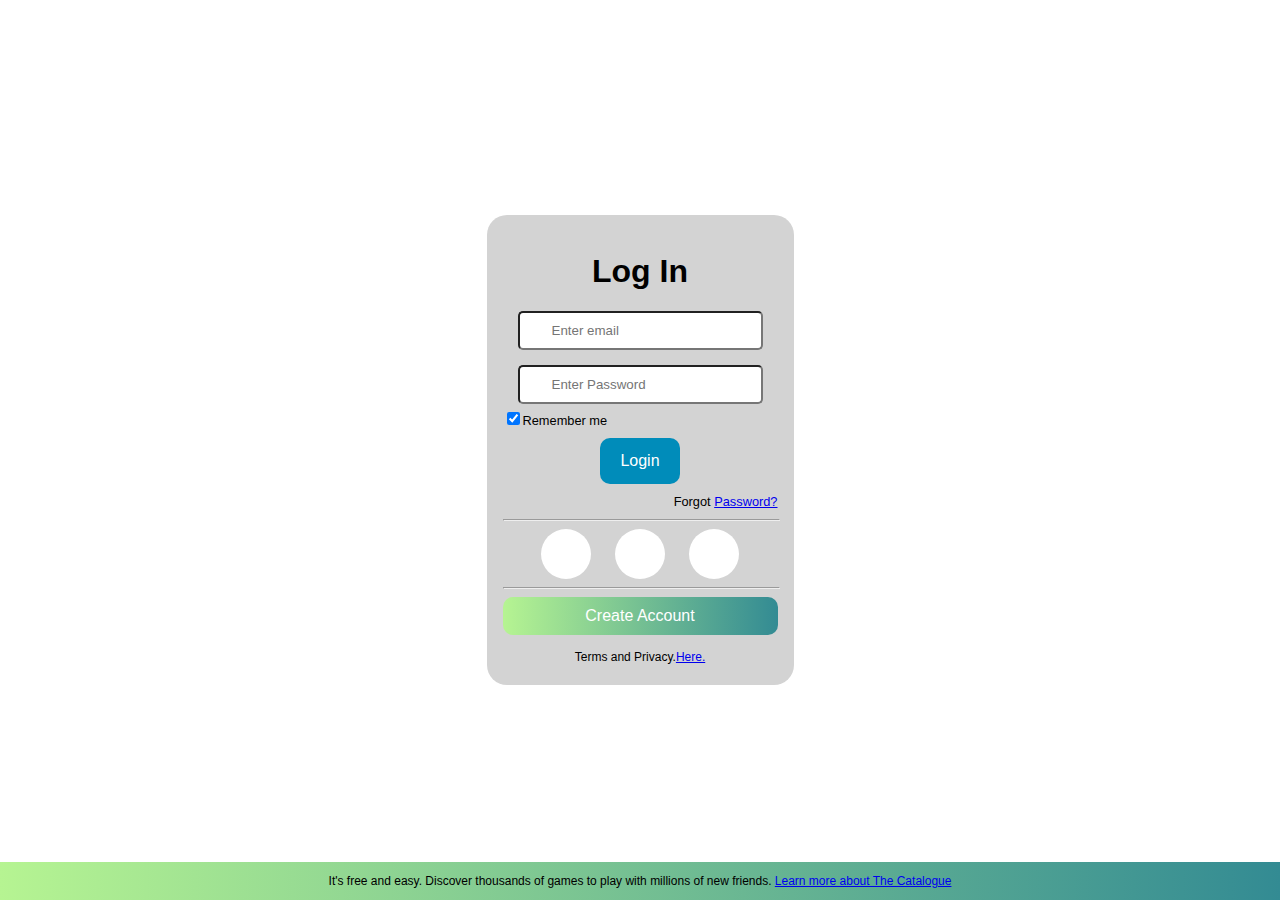
==== Index.html @ c984d410 "Update and rename Index.htm to Index.html" ====
<!DOCTYPE html>
<html lang="en-US">
<!--href na lng kulang-->
<head>
	<meta charset="UTF-8">
    <meta name="viewport" content="width=device-width, initial-scale=1.0">
    <link rel="stylesheet" href="final.css">
	<Title>The Catalogue</Title>
	<style>
		body{
			display: flex;
			box-sizing: border-box;
		}
		footer{
			background: linear-gradient(to right, rgb(182, 244, 146), rgb(51, 139, 147));
			position: fixed;
			left: 0;
			bottom: 0;
			width: 100%;
			color: black;
			text-align: center;s
		}
		footer p{
			font-size: 12px;
		}
	</style><s></s>
</head>
    <body>
		<form action="homepage.html">
			<div class="container">
				<h1>Log In</h1>
			    <input type="email" placeholder="Enter email" name="eml" required>
		   	    <input type="password" placeholder="Enter Password" name="pswrd" required>
   				<div class= chckbx>
   					<span><input type="checkbox" checked="checked" name="rem"><label>Remember me</label></div></span>
   			    <button type="submit">Login</button><br/>
   			    <div class="pswrd">
   			    	<span >Forgot <a href="#">Password?</a></div></span>
   				<hr width="100%">
		</form>    
				<button type="button" class="Facebook"><a href="#"></a></button>
			    <button type="button" class="Google"><a href="#"></a></button>
			    <button type="button" class="Github"><a href="#"></a></button>

			    <hr width="100%">

				<button type="button" class="createbtn">Create Account</button>
				<p class="tnp">Terms and Privacy.<a href="#">Here.</a></p>
			</div><br/>
		<footer class="ftr1">
			<p>It's free and easy. Discover thousands of games to play with millions of new friends. <a href="#">Learn more about The Catalogue</a></p>
		</footer>
    </body>
</html>
---- final.css ----
/*Log In part (first file)*/
body{
	font-family: Arial, Helvetica, sans-serif;
    align-items: center;
    justify-content: center;
    height: 100vh;
    margin: 0;
    padding:0;

/*background image*/
    background-image: url("finalbg.gif");
	background-repeat: no-repeat;
	background-attachment: fixed;
	background-size: 100% 100%;
	background-position: center;
}
/*needed*/
.topnav {
	border-radius: 10px;
	background: linear-gradient(to right, rgb(182, 244, 146), rgb(51, 139, 147));
	position: fixed;/*to have fixed menu para di magalaw yung nasa likod nya*/
	display: inline;
}
/*needed*/
.topnav #myLinks {
  display: none;
  background: linear-gradient(to right, rgb(182, 244, 146), rgb(51, 139, 147));
  width: 100px;
}

/*needed*/
.topnav a {
  color: white;
  text-decoration: none;
  font-size: 12px;
  display: block;
}
/*needed*/
.topnav a:hover {
	border-radius:10px;
	background-color: rgba(0, 0, 0, 0.5);
	width: 100%;
	height: 50px;
	color: white;
}
/*needed*/
.active1 {
}

input[type="email"],input[type="password"]{
    display: block;
    margin: 15px;
    padding: 10px 32px;
    text-align: left;
    border-radius: 5px;
}
.chckbx{
	text-align: left;
	font-size: 80%;
	margin-top: -10px;
	margin-bottom: 10px;;
}
h2{
	color: white;
	text-align: center;
	margin-bottom: 50px;
}
.container{
	background-color: lightgrey;
	border-radius: 20px;
	padding: 16px;
	text-align: center;
	flex-grow: 1;
	flex-basis: 200;
}
/*create account button*/
button {
  background-color: #008CBA; /*green*/
  border: none;
  color: white;
  padding: 14px 20px;
  text-align: center;
  text-decoration: none;
  display: inline-block;
  font-size: 16px;
  border-radius: 10px;
}
.pswrd{
	text-align: right;
	font-size: 80%;
	margin-top: 10px;
	margin-bottom: 10px;
}
.createbtn{
	width: auto;
	padding: 10px 18px;
	background: linear-gradient(to right, rgb(182, 244, 146), rgb(51, 139, 147));	overflow: hidden;
	width:100%;
}
.tnp{
	margin-top:15px;
	margin-bottom:5px;
	font-size: 12px;
}
.Google{
	background-color: white;
	background-image: url("GLogo.png");
	background-repeat: no-repeat;
	background-size: 50px;
	margin-left: 10px;
	margin-right: 10px;
	padding: 25px;
	display: inline-block;
	cursor: pointer;
	border-radius: 100%;
}
.Facebook{
	background-color:white;
	background-image: url("FbLogo.png");
	background-repeat: no-repeat;
	background-size: cover;
	margin-left: 10px;
	margin-right: 10px;
	padding: 25px;
	display: inline-block;
	cursor: pointer;
	border-radius: 100%;
}
.Github{
	background-color:white;
	background-image: url("GhLogo.png");
	background-repeat: no-repeat;
	background-size: cover;
	margin-left: 10px;
	margin-right: 10px;
	padding: 25px;
	display: inline-block;
	cursor: pointer;
	border-radius: 100%;
}
/*homepage part (second file)*/
@media screen and (max-width: 500px){
	header.a{
		float: none;
		display: block;
		text-align: left;
	}
	.header-right{
		float: none;
	}
}
.header{
	background: linear-gradient(to right, rgb(182, 244, 146), rgb(51, 139, 147));	overflow: hidden;
	padding: 10px;
	width: 100%;
	display: inline-flex;

}
.Menu{
	width: 20px;
	height: 20px;
	background-color: transparent;
	background-image: url("menubtn.png");
	background-repeat: no-repeat;
	background-size: cover;
	background-size: 100%;
}
.WebLogo{
	margin-right: auto;
	margin-left: auto;
	background-color:transparent;
	background-image: url("ctlg1.png");
	background-repeat: no-repeat;
	background-size: 20%;
	padding-left: 60px;
	cursor: pointer;
}
.header a{
	float: left; 
	text-decoration: none; 
	color: black;
	text-align: center;
	margin-top: 3px;
	padding: 10px;
	font-size: 15px; 
	line-height: 20px;
	border-radius: 4px;
}
.header a.active{
	background-color: dodgerblue;
	color: white;
}
.header-right{
	float: right;
}
.Profile{
	background-image: url(dp.jpg);
	background-repeat: no-repeat;
	background-size: cover;
	background-position: center;
	margin-left: 20px;
	padding-top: 10px;
	background-color:white;
	cursor: pointer;
	border-radius: 100%
}
/* Slideshow container */
.slideshow-container {
    position: relative;
    max-width: 800px;
    margin: auto;
    padding-top: 80px;

  }

.slideshow-container img {
	border-top-left-radius: 50px;
	border-bottom-right-radius: 50px;
    width: 100%;
    height: auto;
    position: relative;
    padding-top: 10px;
  }

.text {
	display: inline;
    position: absolute;
    top: 100px; /* Position text and background from the top */
    bottom: 20px;
    right: 20px; /* Align text and background color on the right side */
    width: 250px; /* Adjust the width of the background color */
    text-align: center; /* Align text to the center of the bg-color */
    color: white;
    background-color: rgba(0, 0, 0, 0.5); /* Dark grey with 50% transparency */
    padding: 20px;
    border-radius: 10px; /* Make the background square-shaped */
  }
.text{
  	font-size: 11px;
  }

/* Style the dots */
.dot-container {
    position: absolute;
    bottom: 20px;
    right: 20px;
    text-align: right;
  }

.dot {
    height: 10px;
    width: 10px;
    margin: 0 5px;
    background-color: gray;
    border-radius: 50%;
    display: inline-block;
    transition: background-color 0.3s ease;
  }

.dot.active {
    background-color: white;
 }

nav{
  display: flex;
  justify-content: center;
  align-items: center;
  margin-top: 10px;
  margin-bottom: 90px;
}

.center-nav ul {
	border-radius: 20px;
	background: linear-gradient(to right, rgb(182, 244, 146), rgb(51, 139, 147));
	list-style: none;
    padding: 10px;
    margin: 0px;
    display: inline-flex;
}

.center-nav li {
  margin: 0 20px; /* Adjust spacing between menu items */
}

.center-nav a {
  text-decoration: none;
  color: white;
  padding: 5px 10px;
  border-radius: 5px;
  transition: background-color 1.0s ease;
}

.center-nav a:hover {
	display: block;
	border-radius: 20px;
	background: linear-gradient(109.6deg, rgb(144, 6, 161) 53.7%, rgb(0, 212, 255) 100.2%);
}
.whole{
	flex-wrap: wrap;
}
.item{
	flex-grow: 1;
	flex-basis: 200;
}
/*in case if needed*/
.app-gallery {}

.app {
	display: flex;
    align-items: center;/* text in image alignment*/
    width: auto;
    height: auto;
    /*margin: TOP RIGHT BOTTOM LEFT*/
    margin: 10px 10px;
    padding-left:8px;
    border-bottom-right-radius: 30px;
    background-color: rgba(0, 0, 0, 0.7); /* Default background color */
}

.app img {
  width: 70px;  /* Adjust image width as needed */
  height: 70px; /* Adjust image height as needed */
  margin: 9px;
}
.vl {
  border-left: 3px solid grey;
}

.textp {
	font-size: 12px;
	display: inline-block;
	flex: 1; /* Allow the text to expand to fill remaining space */
	margin: 8px; /* Spacing between image and text */
}

.textp h3 {
	color: white;
    margin-top: 0px;
    margin: 0;
}

.textp p {
  margin-top: 0px;
  color: white;
}
.lnk{
	font-size: 12px; 
	background: linear-gradient(to right, rgb(182, 244, 146), rgb(51, 139, 147));
	overflow: hidden;
	height: 50px;
}
.lnk a{
	margin: 10px;
}
.textpp {
	display: inline-block;

	
}

.textpp a {
	color: white;
    text-decoration: none;
}

.textpp ul {	
	list-style-type: none;
    color: white;
}
.textpp li{
	margin: 10px 40px 10px 0px;
}
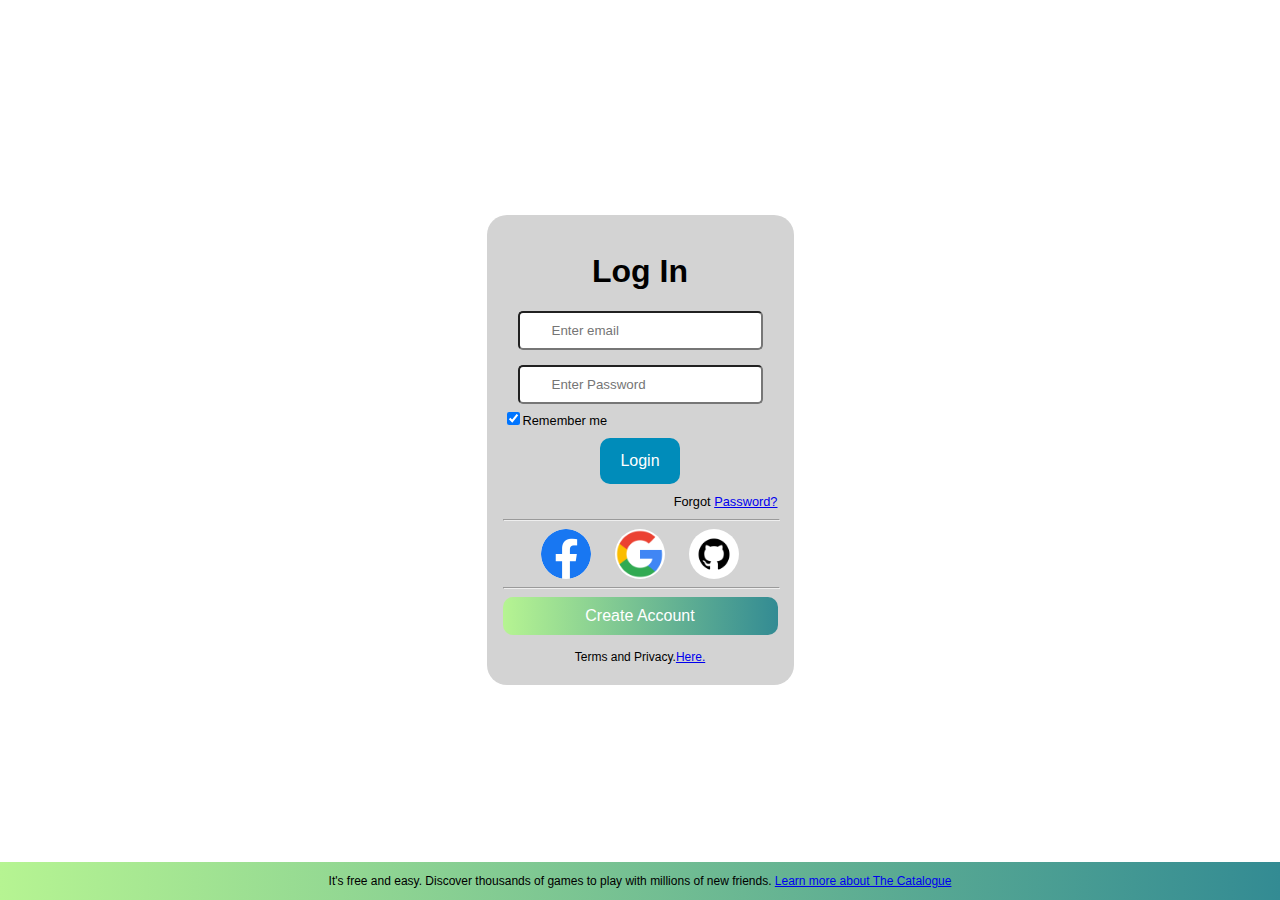
==== commit 4c0109df: "Update and rename Index.htm to Index.html" ====
--- a/Index.html
+++ b/Index.html
@@ -44,7 +44,7 @@
 
 			    <hr width="100%">
 
-				<button type="button" class="createbtn">Create Account</button>
+				<button type="button" class="createbtn" href="signup.html">Create Account</button>
 				<p class="tnp">Terms and Privacy.<a href="#">Here.</a></p>
 			</div><br/>
 		<footer class="ftr1">
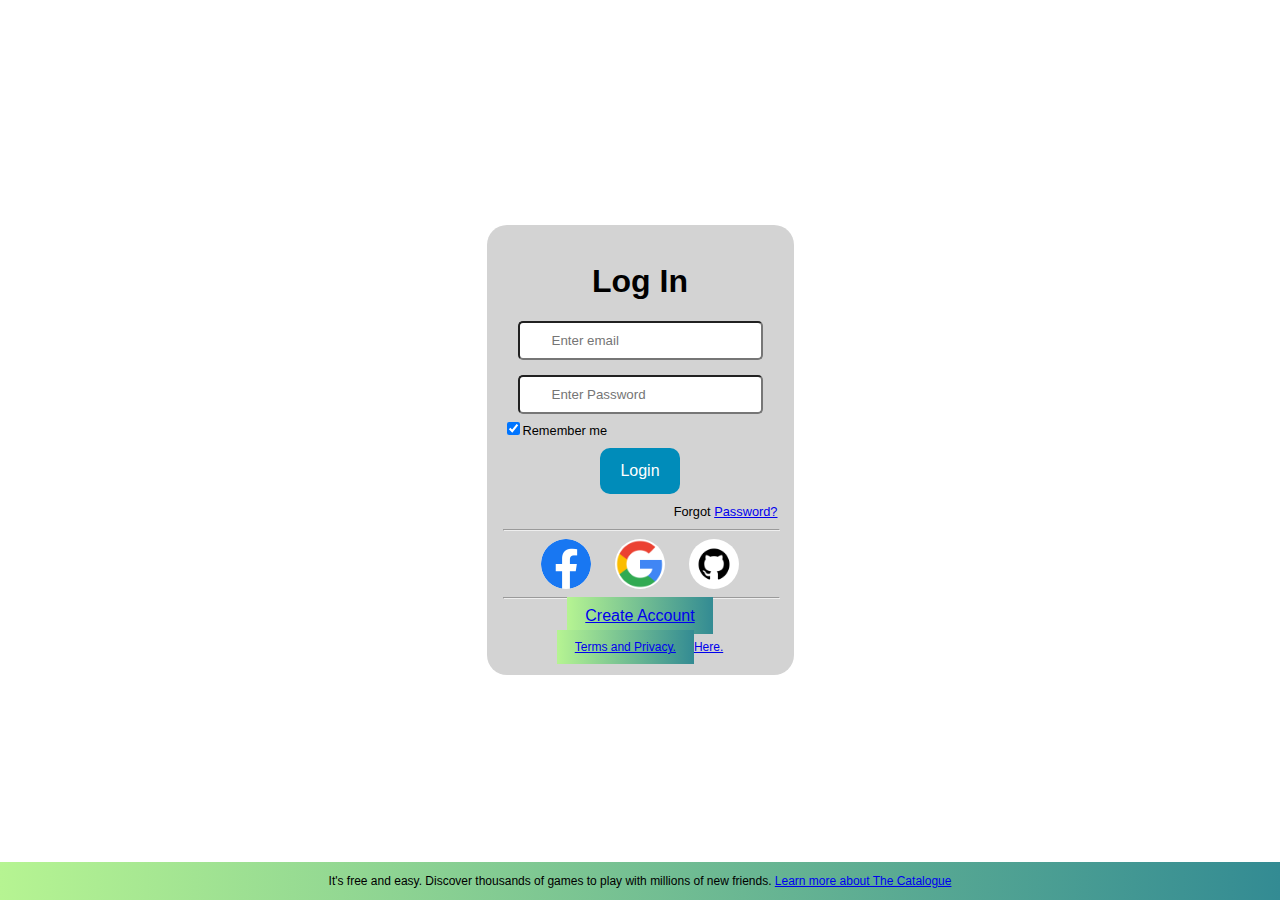
==== commit 60a1839a: "Update Index.html" ====
--- a/Index.html
+++ b/Index.html
@@ -44,7 +44,7 @@
 
 			    <hr width="100%">
 
-				<button type="button" class="createbtn" href="signup.html">Create Account</button>
+				<a class="createbtn" href="signup.html">Create Account</button>
 				<p class="tnp">Terms and Privacy.<a href="#">Here.</a></p>
 			</div><br/>
 		<footer class="ftr1">
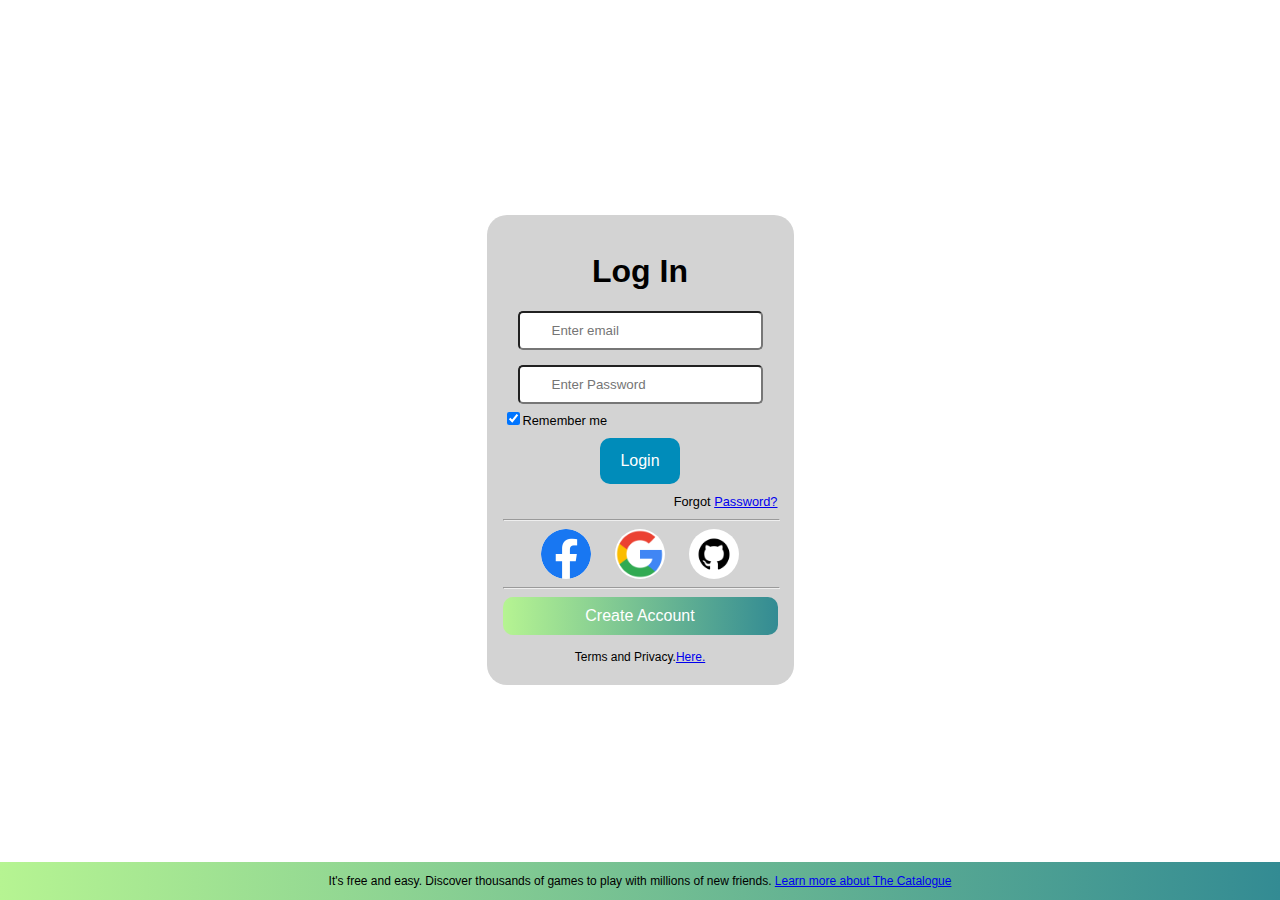
==== commit 3cf5e145: "Update Index.html" ====
--- a/Index.html
+++ b/Index.html
@@ -44,7 +44,9 @@
 
 			    <hr width="100%">
 
-				<a class="createbtn" href="signup.html">Create Account</button>
+			<form action="signup.html">
+				<button type="submit" class="createbtn" href="signup.html">Create Account</button>
+			</form>
 				<p class="tnp">Terms and Privacy.<a href="#">Here.</a></p>
 			</div><br/>
 		<footer class="ftr1">
